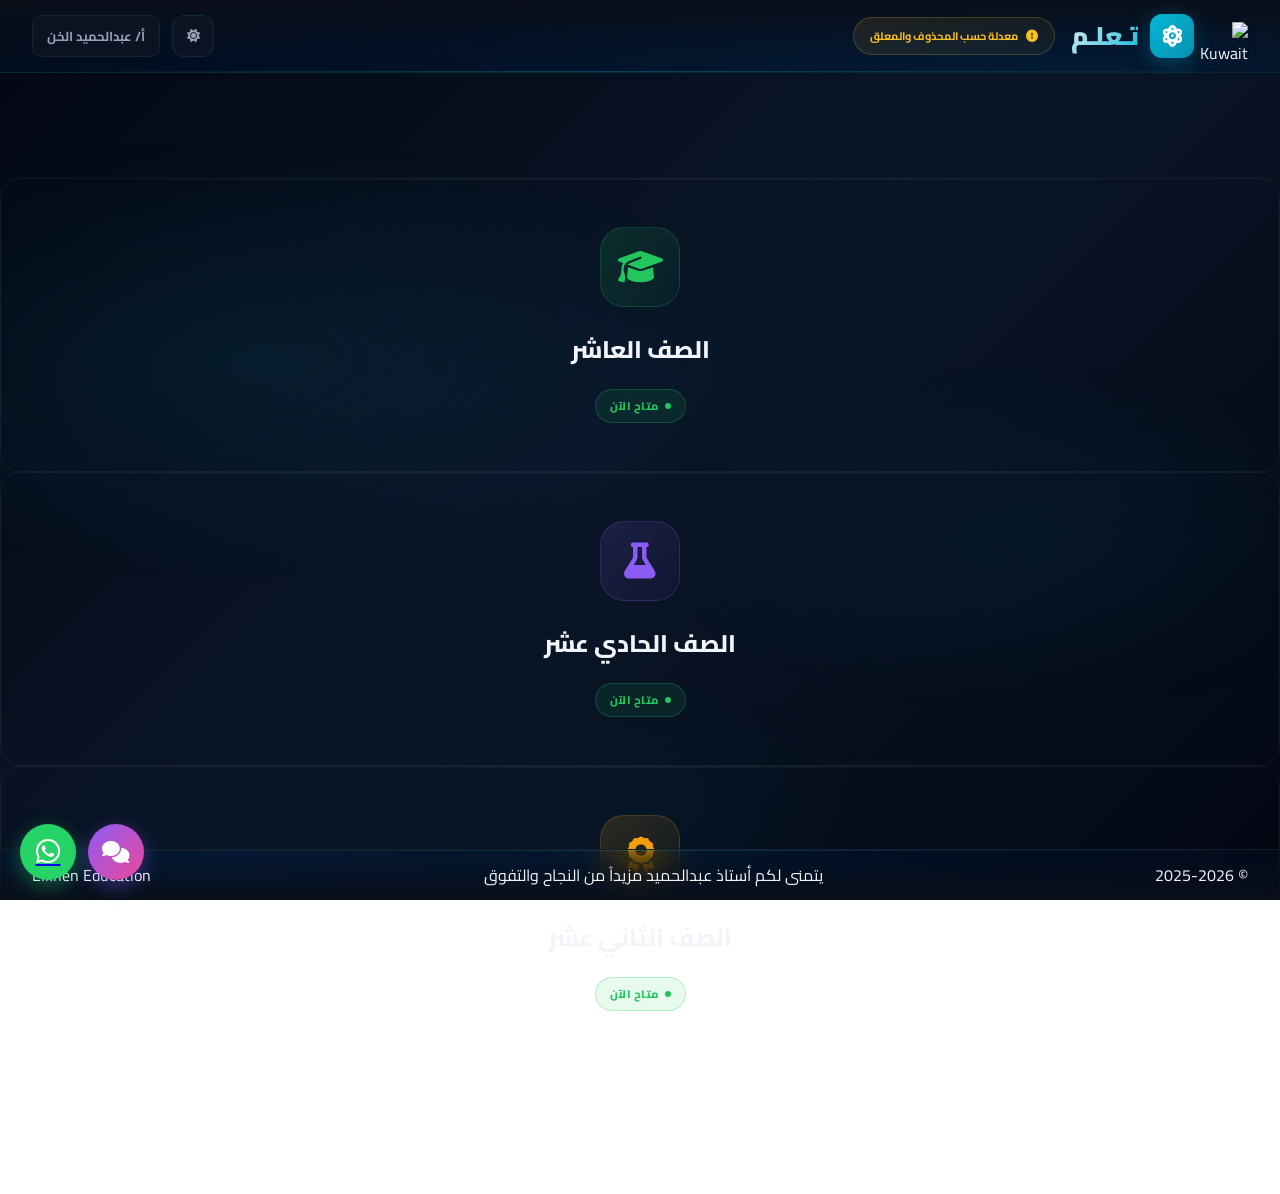
==== index.html @ 867e16a8 "تحديث الدردشة وإضافة الإشعارات" ====
<!DOCTYPE html>
<html lang="ar" dir="rtl" data-theme="dark">
<head>
    <meta charset="UTF-8">
    <meta name="viewport" content="width=device-width, initial-scale=1.0">
    <title>منصة تعلم - أ/ عبدالحميد الخن</title>
    <script src="https://cdn.tailwindcss.com"></script>
    <link href="https://fonts.googleapis.com/css2?family=Cairo:wght@300;400;500;600;700;800;900&family=Tajawal:wght@400;500;700;800&display=swap" rel="stylesheet">
    <link rel="stylesheet" href="https://cdnjs.cloudflare.com/ajax/libs/font-awesome/6.5.1/css/all.min.css">
    <link rel="stylesheet" href="css/style.css">
</head>
<body>

    
    <div class="particles">
        <div class="particle"></div><div class="particle"></div><div class="particle"></div><div class="particle"></div><div class="particle"></div>
        <div class="particle"></div><div class="particle"></div><div class="particle"></div><div class="particle"></div><div class="particle"></div>
    </div>


    <div id="header"></div>

    <main id="app"></main>
    
    <div id="footer"></div>

<script src="js/navigation.js"></script>
<script src="js/app.js"></script>

<script src="js/progress.js"></script>

<!-- WhatsApp + Chat Widget مع تنبيهات -->
<link rel="stylesheet" href="https://cdnjs.cloudflare.com/ajax/libs/font-awesome/6.5.1/css/all.min.css">

<script>
(function(){
  window.addEventListener('load', function(){
    document.querySelectorAll('#waBtn,#chatBtn,#chatPopupElkhen,#elkhenTip').forEach(el=>el?.remove());
    
    const html = `
      <style>
        .elkhen-tip{position:fixed;z-index:100001;background:#0f172a;color:#fff;padding:6px 10px;border-radius:8px;font-size:12px;font-family:'Cairo',sans-serif;white-space:nowrap;opacity:0;pointer-events:none;transition:.15s;transform:translateY(5px);box-shadow:0 4px 12px rgba(0,0,0,.3)}
        .elkhen-tip.show{opacity:1;transform:translateY(0)}
        .elkhen-badge{position:absolute;top:-4px;right:-4px;background:#ef4444;color:#fff;min-width:20px;height:20px;border-radius:10px;font-size:11px;font-weight:700;display:flex;align-items:center;justify-content:center;padding:0 5px;border:2px solid #0a0f1c;transform:scale(0);transition:.2s;z-index:2}
        .elkhen-badge.show{transform:scale(1)}
        .elkhen-pulse{animation:pulse 1.5s infinite}
        @keyframes pulse{0%{box-shadow:0 0 0 0 rgba(239,68,68,.7)}70%{box-shadow:0 0 0 10px rgba(239,68,68,0)}100%{box-shadow:0 0 0 0 rgba(239,68,68,0)}}
      </style>

      <a href="https://wa.me/96555959295" target="_blank" id="waBtn" data-tip="تواصل واتساب" style="position:fixed;bottom:20px;left:20px;z-index:99999">
        <div style="width:56px;height:56px;background:#25D366;border-radius:50%;display:flex;align-items:center;justify-content:center;box-shadow:0 6px 20px rgba(37,211,102,.4);position:relative">
          <i class="fab fa-whatsapp" style="color:#fff;font-size:28px"></i>
        </div>
      </a>
      
      <button id="chatBtn" data-tip="دردشة مباشرة" style="position:fixed;bottom:20px;left:88px;z-index:99999;background:none;border:none;padding:0;cursor:pointer">
        <div style="width:56px;height:56px;background:linear-gradient(135deg,#8b5cf6,#ec4899);border-radius:50%;display:flex;align-items:center;justify-content:center;box-shadow:0 6px 20px rgba(139,92,246,.4);position:relative">
          <i class="fas fa-comments" style="color:#fff;font-size:22px"></i>
          <span id="chatBadge" class="elkhen-badge">0</span>
        </div>
      </button>
      
      <div id="chatPopupElkhen" style="position:fixed;bottom:90px;left:20px;width:370px;max-width:calc(100vw - 40px);height:540px;background:#0a0f1c;border-radius:18px;box-shadow:0 20px 60px rgba(0,0,0,.7);z-index:100000;display:none;flex-direction:column;overflow:hidden;border:1px solid rgba(139,92,246,.3)">
        <div style="height:48px;background:linear-gradient(90deg,#7c3aed,#8b5cf6);display:flex;align-items:center;justify-content:space-between;padding:0 15px;color:#fff;font-family:'Cairo',sans-serif;font-weight:700">
          <span>💬 دردشة مباشرة</span>
          <button id="closeChatElkhen" style="background:rgba(0,0,0,.2);border:none;color:#fff;width:28px;height:28px;border-radius:8px;cursor:pointer;font-size:20px">×</button>
        </div>
        <iframe id="chatIframeElkhen" style="flex:1;border:0;width:100%;background:#020617" src="about:blank"></iframe>
      </div>
      <div id="elkhenTip" class="elkhen-tip"></div>
      <audio id="msgSound" preload="auto" src="https://assets.mixkit.co/active_storage/sfx/2354/2354-preview.mp3"></audio>
    `;
    
    document.body.insertAdjacentHTML('beforeend', html);
    
    const chatBtn = document.getElementById('chatBtn');
    const popup = document.getElementById('chatPopupElkhen');
    const closeBtn = document.getElementById('closeChatElkhen');
    const iframe = document.getElementById('chatIframeElkhen');
    const badge = document.getElementById('chatBadge');
    const sound = document.getElementById('msgSound');
    const tip = document.getElementById('elkhenTip');
    let loaded = false, unread = 0;
    
    function updateBadge(){
      badge.textContent = unread > 9 ? '9+' : unread;
      badge.classList.toggle('show', unread > 0);
      chatBtn.firstElementChild.classList.toggle('elkhen-pulse', unread > 0);
    }
    
    chatBtn.onclick = () => {
      const open = popup.style.display === 'flex';
      popup.style.display = open ? 'none' : 'flex';
      if(!open && !loaded){ iframe.src = '/chat.html'; loaded = true; }
      if(!open){ unread = 0; updateBadge(); } // صفر العداد لما يفتح
    };
    closeBtn.onclick = () => popup.style.display = 'none';
    
    // استقبل رسائل من chat.html
    window.addEventListener('message', (e) => {
      if(e.data?.type === 'new-message'){
        // لو البوب أب مقفول، زود العداد
        if(popup.style.display !== 'flex'){
          unread++;
          updateBadge();
          // شغل الصوت (المتصفح بيسمح بعد أول كليك)
          sound.currentTime = 0;
          sound.play().catch(()=>{});
        }
      }
    });
    
    // tooltips
    const showTip = (el)=>{ tip.textContent=el.dataset.tip; const r=el.getBoundingClientRect(); tip.style.left=(r.left+r.width/2-tip.offsetWidth/2)+'px'; tip.style.top=(r.top-38)+'px'; tip.classList.add('show'); };
    const hideTip = ()=> tip.classList.remove('show');
    [waBtn,chatBtn].forEach(b=>{ b.onmouseenter=()=>showTip(b); b.onmouseleave=hideTip; });
  });
})();
</script>

</body>
</html>
---- css/style.css ----
* { font-family: 'Cairo', 'Tajawal', sans-serif; margin: 0; padding: 0; box-sizing: border-box; }

[data-theme="dark"] {
    --accent: #06b6d4;
    --accent-secondary: #0891b2;
    --accent-rgb: 6,182,212;
    --bg-primary: #030712;
    --bg-secondary: #0a0f1a;
    --bg-tertiary: #111827;
    --bg-card: rgba(17,24,39,0.6);
    --bg-card-hover: rgba(17,24,39,0.85);
    --text-primary: #f1f5f9;
    --text-secondary: #94a3b8;
    --text-muted: #64748b;
    --border-primary: rgba(6,182,212,0.15);
    --border-secondary: rgba(255,255,255,0.06);
    --glow-color: rgba(6,182,212,0.4);
    --gradient-start: #030712;
    --gradient-end: #0a1628;
}
[data-theme="light"] {
    --accent: #0891b2;
    --accent-secondary: #0e7490;
    --accent-rgb: 8,145,178;
    --bg-primary: #f8fafc;
    --bg-secondary: #ffffff;
    --bg-tertiary: #f1f5f9;
    --bg-card: rgba(255,255,0.9);
    --bg-card-hover: rgba(255,255,255,1);
    --text-primary: #0f172a;
    --text-secondary: #475569;
    --text-muted: #64748b;
    --border-primary: rgba(8,145,178,0.2);
    --border-secondary: rgba(0,0,0,0.06);
    --glow-color: rgba(8,145,178,0.15);
    --gradient-start: #f8fafc;
    --gradient-end: #e2e8f0;
}

html { scroll-behavior: smooth; }

body { 
    background: linear-gradient(135deg, var(--gradient-start) 0%, var(--gradient-end) 50%, var(--gradient-start) 100%);
    background-attachment: fixed;
    color: var(--text-primary); 
    min-height: 100vh; 
    display: flex; 
    flex-direction: column;
    position: relative;
    overflow-x: hidden;
}

body::before {
    content: '';
    position: fixed;
    top: 0;
    left: 0;
    right: 0;
    bottom: 0;
    background: 
        radial-gradient(ellipse 80% 50% at 20% 40%, rgba(var(--accent-rgb),0.08) 0%, transparent 50%),
        radial-gradient(ellipse 60% 40% at 80% 60%, rgba(var(--accent-rgb),0.05) 0%, transparent 50%),
        radial-gradient(ellipse 40% 30% at 50% 90%, rgba(var(--accent-rgb),0.03) 0%, transparent 50%);
    pointer-events: none;
    z-index: 0;
}

.particles {
    position: fixed;
    top: 0;
    left: 0;
    width: 100%;
    height: 100%;
    pointer-events: none;
    z-index: 0;
    overflow: hidden;
}
.particle {
    position: absolute;
    width: 3px;
    height: 3px;
    background: var(--accent);
    border-radius: 50%;
    opacity: 0.3;
    animation: float-particle 20s infinite linear;
}
.particle:nth-child(1) { left: 10%; animation-delay: 0s; animation-duration: 25s; }
.particle:nth-child(2) { left: 20%; animation-delay: 3s; animation-duration: 22s; }
.particle:nth-child(3) { left: 30%; animation-delay: 6s; animation-duration: 28s; }
.particle:nth-child(4) { left: 40%; animation-delay: 2s; animation-duration: 24s; }
.particle:nth-child(5) { left: 50%; animation-delay: 8s; animation-duration: 26s; }
.particle:nth-child(6) { left: 60%; animation-delay: 4s; animation-duration: 23s; }
.particle:nth-child(7) { left: 70%; animation-delay: 1s; animation-duration: 27s; }
.particle:nth-child(8) { left: 80%; animation-delay: 5s; animation-duration: 21s; }
.particle:nth-child(9) { left: 90%; animation-delay: 7s; animation-duration: 29s; }
.particle:nth-child(10) { left: 15%; animation-delay: 9s; animation-duration: 24s; }

@keyframes float-particle {
    0% { transform: translateY(100vh) scale(0); opacity: 0; }
    10% { opacity: 0.4; }
    90% { opacity: 0.4; }
    100% { transform: translateY(-100vh) scale(1); opacity: 0; }
}

header.fixed-nav { 
    position: fixed; top: 0; left: 0; right: 0; 
    z-index: 1000; 
    background: linear-gradient(180deg, var(--bg-secondary) 0%, rgba(var(--accent-rgb),0.03) 100%);
    backdrop-filter: blur(20px) saturate(180%); 
    border-bottom: 1px solid var(--border-primary);
    min-height: 64px;
    height: auto;
    padding: 12px clamp(16px, 4vw, 32px);
    display: grid;
    grid-template-columns: auto 1fr auto;
    align-items: center;
    gap: 16px;
    transition: all 0.3s cubic-bezier(0.4,0,0.2,1);
}
header.fixed-nav::after {
    content: '';
    position: absolute;
    bottom: 0;
    left: 0;
    right: 0;
    height: 1px;
    background: linear-gradient(90deg, transparent, var(--accent), transparent);
    opacity: 0.3;
}

.logo-group { display: flex; align-items: center; gap: 12px; }
.logo-icon {
    width: 44px;
    height: 44px;
    background: linear-gradient(135deg, var(--accent), var(--accent-secondary));
    border-radius: 12px;
    display: flex;
    align-items: center;
    justify-content: center;
    box-shadow: 0 4px 20px rgba(var(--accent-rgb),0.3);
    transition: transform 0.3s ease, box-shadow 0.3s ease;
}
.logo-icon:hover {
    transform: scale(1.05) rotate(-3deg);
    box-shadow: 0 6px 30px rgba(var(--accent-rgb),0.4);
}
.logo-icon i { font-size: 22px; color: white; }
.logo-text {
    font-size: 1.6rem;
    font-weight: 900;
    background: linear-gradient(135deg, var(--text-primary), var(--accent));
    -webkit-background-clip: text;
    -webkit-text-fill-color: transparent;
    background-clip: text;
    letter-spacing: -0.5px;
}

.status-badge-header {
    display: inline-flex;
    align-items: center;
    gap: 8px;
    padding: 8px 16px;
    border-radius: 30px;
    font-size: 11px;
    font-weight: 700;
    background: linear-gradient(135deg, rgba(251,191,36,0.1), rgba(251,191,36,0.05));
    border: 1px solid rgba(251,191,36,0.2);
    color: #fbbf24;
    white-space: nowrap;
    transition: all 0.3s ease;
}
.status-badge-header:hover {
    background: linear-gradient(135deg, rgba(251,191,36,0.15), rgba(251,191,36,0.08));
    transform: translateY(-1px);
}
.status-badge-header i { font-size: 12px; animation: pulse-icon 2s ease-in-out infinite; }
@keyframes pulse-icon {
    0%, 100% { transform: scale(1); }
    50% { transform: scale(1.15); }
}

.header-actions { display: flex; align-items: center; gap: 12px; }
.theme-btn {
    width: 42px;
    height: 42px;
    border-radius: 12px;
    background: var(--bg-card);
    border: 1px solid var(--border-primary);
    display: grid;
    place-items: center;
    cursor: pointer;
    color: var(--text-secondary);
    transition: all 0.3s cubic-bezier(0.4,0,0.2,1);
    position: relative;
    overflow: hidden;
}
.theme-btn::before {
    content: '';
    position: absolute;
    inset: 0;
    background: linear-gradient(135deg, var(--accent), transparent);
    opacity: 0;
    transition: opacity 0.3s ease;
}
.theme-btn:hover { color: var(--accent); border-color: var(--accent); transform: rotate(15deg); }
.theme-btn:hover::before { opacity: 0.1; }
.theme-btn i { position: relative; z-index: 1; }

.teacher-name {
    font-weight: 700;
    font-size: 13px;
    color: var(--text-secondary);
    padding: 8px 14px;
    background: var(--bg-card);
    border-radius: 10px;
    border: 1px solid var(--border-secondary);
}

.flag-wrap {
    perspective: 150px;
    display: inline-block;
    width: 42px;
    height: 28px;
}
.flag-wrap img {
    width: 100%;
    height: 100%;
    border-radius: 4px;
    box-shadow: 0 2px 8px rgba(0,0,0,0.3);
    animation: kw-wave 4s ease-in-out infinite;
    transform-origin: left center;
    transition: transform 0.3s ease;
}
.flag-wrap:hover img { animation-play-state: paused; transform: scale(1.1); }

@keyframes kw-wave {
    0%, 100% { transform: rotateY(0deg) skewY(0deg); }
    25% { transform: rotateY(12deg) skewY(-1.5deg); }
    50% { transform: rotateY(0deg) skewY(0deg); }
    75% { transform: rotateY(-10deg) skewY(1.5deg); }
}

footer.fixed-footer { 
    position: fixed; 
    bottom: 0; left: 0; right: 0; 
    z-index: 1000; 
    background: linear-gradient(0deg, var(--bg-secondary) 0%, rgba(var(--accent-rgb),0.02) 100%);
    backdrop-filter: blur(20px) saturate(180%); 
    border-top: 1px solid var(--border-secondary);
    min-height: 48px;
    height: auto;
    padding: 10px clamp(16px, 4vw, 32px);
    padding-bottom: max(10px, env(safe-area-inset-bottom));
    display: flex; 
    align-items: center; 
    justify-content: space-between;
    gap: 16px;
}
footer.fixed-footer::before {
    content: '';
    position: absolute;
    top: 0;
    left: 0;
    right: 0;
    height: 1px;
    background: linear-gradient(90deg, transparent, var(--accent), transparent);
    opacity: 0.2;
}

.footer-text { font-size: 11px; color: var(--text-muted); font-weight: 500; }
.footer-wish { font-size: 12px; font-weight: 700; color: #fbbf24; text-align: center; }
.footer-brand { font-size: 11px; font-weight: 800; color: var(--accent); letter-spacing: 0.5px; }

:root {
    --header-height: 72px;
    --footer-height: 56px;
    --content-gap: 16px;
}

main {
    flex: 1;
    padding-top: calc(var(--header-height) + var(--content-gap));
    padding-bottom: calc(var(--footer-height) + var(--content-gap));
    position: relative;
    z-index: 1;
}

.glass-card { 
    background: var(--bg-card);
    backdrop-filter: blur(20px) saturate(180%); 
    border: 1px solid var(--border-secondary);
    border-radius: 20px; 
    transition: all 0.4s cubic-bezier(0.4,0,0.2,1);
    position: relative;
    overflow: hidden;
}
.glass-card::before {
    content: '';
    position: absolute;
    top: 0;
    left: 0;
    right: 0;
    height: 1px;
    background: linear-gradient(90deg, transparent, rgba(255,255,255,0.1), transparent);
    opacity: 0.5;
}
.glass-card:hover { 
    background: var(--bg-card-hover);
    border-color: var(--border-primary);
    box-shadow: 0 10px 40px rgba(0,0,0,0.2), 0 0 60px rgba(var(--accent-rgb),0.08), inset 0 1px 0 rgba(255,255,255,0.05);
    transform: translateY(-6px);
}

.grade-card {
    padding: 48px 32px;
    text-align: center;
    cursor: pointer;
    position: relative;
    overflow: hidden;
}
.grade-card::after {
    content: '';
    position: absolute;
    bottom: 0;
    left: 0;
    right: 0;
    height: 4px;
    background: linear-gradient(90deg, var(--accent), var(--accent-secondary));
    transform: scaleX(0);
    transition: transform 0.4s cubic-bezier(0.4,0,0.2,1);
}
.grade-card:hover::after { transform: scaleX(1); }
.grade-card .icon-wrap {
    width: 80px;
    height: 80px;
    margin: 0 auto 20px;
    background: linear-gradient(135deg, rgba(var(--accent-rgb),0.15), rgba(var(--accent-rgb),0.05));
    border-radius: 24px;
    display: flex;
    align-items: center;
    justify-content: center;
    border: 1px solid rgba(var(--accent-rgb),0.2);
    transition: all 0.4s ease;
}
.grade-card:hover .icon-wrap {
    transform: scale(1.1) rotate(-5deg);
    box-shadow: 0 10px 30px rgba(var(--accent-rgb),0.2);
}
.grade-card .icon-wrap i { font-size: 36px; color: var(--accent); }
.grade-card h4 { font-size: 1.5rem; font-weight: 800; color: var(--text-primary); margin-bottom: 16px; }

.status-badge { 
    display: inline-flex;
    align-items: center;
    gap: 6px;
    padding: 6px 14px;
    border-radius: 20px;
    font-size: 11px;
    font-weight: 800;
    text-transform: uppercase;
    letter-spacing: 0.5px;
}
.badge-soon { 
    background: linear-gradient(135deg, rgba(239,68,68,0.15), rgba(239,68,68,0.05));
    color: #f87171;
    border: 1px solid rgba(239,68,68,0.25);
}
.badge-live { 
    background: linear-gradient(135deg, rgba(34,197,94,0.15), rgba(34,197,94,0.05));
    color: #4ade80;
    border: 1px solid rgba(34,197,94,0.25);
}
.badge-live::before {
    content: '';
    width: 6px;
    height: 6px;
    background: currentColor;
    border-radius: 50%;
    animation: live-pulse 1.5s ease-in-out infinite;
}
@keyframes live-pulse {
    0%, 100% { opacity: 1; transform: scale(1); }
    50% { opacity: 0.5; transform: scale(1.2); }
}

.unit-card {
    padding: 32px;
    cursor: pointer;
    position: relative;
    overflow: hidden;
}
.unit-card::before {
    content: '';
    position: absolute;
    right: 0;
    top: 0;
    bottom: 0;
    width: 4px;
    background: linear-gradient(180deg, var(--accent), var(--accent-secondary));
    transition: width 0.3s ease;
}
.unit-card:hover::before { width: 6px; }
.unit-card .unit-header { display: flex; justify-content: space-between; align-items: flex-start; margin-bottom: 20px; }
.unit-card .unit-icon {
    width: 56px;
    height: 56px;
    background: linear-gradient(135deg, rgba(var(--accent-rgb),0.15), rgba(var(--accent-rgb),0.05));
    border-radius: 16px;
    display: flex;
    align-items: center;
    justify-content: center;
    border: 1px solid rgba(var(--accent-rgb),0.2);
}
.unit-card .unit-icon i { font-size: 24px; color: var(--accent); }
.unit-card .unit-badge {
    padding: 6px 12px;
    border-radius: 8px;
    font-size: 11px;
    font-weight: 700;
    background: rgba(var(--accent-rgb),0.1);
    color: var(--accent);
    border: 1px solid rgba(var(--accent-rgb),0.2);
}
.unit-card .unit-label { font-size: 13px; font-weight: 600; color: var(--text-muted); margin-bottom: 4px; }
.unit-card .unit-title { font-size: 1.4rem; font-weight: 800; color: var(--text-primary); }

.page-section { display: none; }
.page-active { display: block; animation: page-enter 0.5s cubic-bezier(0.4,0,0.2,1) forwards; }
@keyframes page-enter { from { opacity: 0; transform: translateY(24px); } to { opacity: 1; transform: translateY(0); } }

.back-btn {
    display: inline-flex;
    align-items: center;
    gap: 8px;
    padding: 10px 20px;
    font-size: 12px;
    font-weight: 700;
    color: var(--accent);
    background: transparent;
    border: 1px solid var(--accent);
    border-radius: 12px;
    cursor: pointer;
    transition: all 0.3s ease;
    margin-bottom: 24px;
}
.back-btn:hover {
    color: var(--accent);
    border-color: var(--accent);
    background: rgba(var(--accent-rgb),0.1);
    transform: translateX(-4px);
    box-shadow: 0 0 20px rgba(var(--accent-rgb),0.2);
}
.back-btn i { font-size: 14px; color: var(--accent); }

.section-header { text-align: center; margin-bottom: 40px; }
.section-header h2 { font-size: 2rem; font-weight: 900; color: var(--accent); margin-bottom: 8px; }
.section-header p { font-size: 14px; color: var(--text-muted); }
.section-header .divider { display: none; }

.wa-float { position: fixed; bottom: 70px; left: 24px; z-index: 1001; }
.wa-icon {
    width: 56px;
    height: 56px;
    background: linear-gradient(135deg, #25d366, #128c7e);
    border-radius: 50%;
    display: flex;
    align-items: center;
    justify-content: center;
    box-shadow: 0 6px 24px rgba(37,211,102,0.4);
    transition: all 0.3s ease;
    cursor: pointer;
}
.wa-icon:hover { transform: scale(1.1) rotate(-5deg); box-shadow: 0 8px 32px rgba(37,211,102,0.5); }
.wa-icon i { font-size: 28px; color: white; }

/* ===== ألوان الصفوف النهائية ===== */
.grade-10 { --accent: #22c55e; --accent-secondary: #16a34a; --accent-rgb: 34,197,94; }
.grade-11 { --accent: #8b5cf6; --accent-secondary: #7c3aed; --accent-rgb: 139,92,246; }
.grade-12 { --accent: #f59e0b; --accent-secondary: #d97706; --accent-rgb: 245,158,11; }

[data-theme="light"] .grade-10 { --accent: #16a34a; --accent-secondary: #15803d; --accent-rgb: 22,163,74; }
[data-theme="light"] .grade-11 { --accent: #7c3aed; --accent-secondary: #6d28d9; --accent-rgb: 124,58,237; }
[data-theme="light"] .grade-12 { --accent: #b45309; --accent-secondary: #d97706; --accent-rgb: 180,83,9; }

/* ===== شيل الخلفية من البطاقات ===== */
.grade-10, .grade-11, .grade-12 {
    background: transparent !important;
}
.grade-10 .grade-card,
.grade-11 .grade-card,
.grade-12 .grade-card,
.grade-10 .unit-card,
.grade-11 .unit-card,
.grade-12 .unit-card {
    background: transparent !important;
    backdrop-filter: none !important;
    -webkit-backdrop-filter: none !important;
    box-shadow: none !important;
    border: 1px solid rgba(var(--accent-rgb), 0.25) !important;
}
.grade-10 .grade-card:hover,
.grade-11 .grade-card:hover,
.grade-12 .grade-card:hover,
.grade-10 .unit-card:hover,
.grade-11 .unit-card:hover,
.grade-12 .unit-card:hover {
    background: rgba(var(--accent-rgb), 0.04) !important;
    transform: translateY(-4px);
}

/* ===== بطاقات الدروس - ستايل 11 ===== */
.page-active .grid > .glass-card:not(.grade-card):not(.unit-card) {
    display: flex !important;
    flex-direction: column !important;
    align-items: center !important;
    justify-content: center !important;
    text-align: center !important;
    gap: 16px !important;
    padding: 36px 24px !important;
    min-height: 160px !important;
    font-weight: 800 !important;
    font-size: 1.15rem !important;
}
.page-active .grid > .glass-card:not(.grade-card):not(.unit-card) i {
    font-size: 38px !important;
    margin: 0 !important;
    position: static !important;
    color: var(--accent) !important;
}
.page-active .grid > .glass-card:not(.grade-card):not(.unit-card):first-child i {
    color: #fbbf24 !important;
}

/* ===== Badges ثابتة ===== */
.status-badge.badge-live {
    background: rgba(34,197,94,0.1) !important;
    color: #22c55e !important;
    border: 1px solid rgba(34,197,94,0.25) !important;
}
.status-badge.badge-live::before { background: #22c55e !important; }

.status-badge.badge-soon {
    background: rgba(239,68,68,0.12) !important;
    color: #ef4444 !important;
    border: 1px solid rgba(239,68,68,0.3) !important;
}

/* ===== Responsive ===== */
@media (max-width: 768px) {
    :root { --header-height: 64px; --content-gap: 8px; }
    header.fixed-nav { grid-template-columns: 1fr auto; grid-template-rows: auto auto; row-gap: 8px; padding: 10px 16px; min-height: 60px; }
    header.fixed-nav > div:nth-child(2) { grid-column: 1 / -1; grid-row: 2; justify-self: center; display: flex; }
    .logo-group { grid-column: 1; grid-row: 1; }
    .header-actions { grid-column: 2; grid-row: 1; justify-self: end; }
    .logo-icon { width: 38px; height: 38px; }
    .logo-icon i { font-size: 18px; }
    .logo-text { font-size: 1.3rem; }
    .teacher-name { display: block !important; font-size: 10px; padding: 5px 9px; }
    main { padding-top: 104px !important; }
    .page-section { padding: 12px 16px !important; }
    .section-header { margin-top: 0 !important; margin-bottom: 20px !important; }
    .section-header h2 { font-size: 1.5rem; }
    .back-btn { margin-bottom: 12px !important; }
    .grade-card { padding: 36px 24px; }
    .grade-card .icon-wrap { width: 64px; height: 64px; }
    .grade-card .icon-wrap i { font-size: 28px; }
    .grade-card h4 { font-size: 1.25rem; }
    .unit-card { padding: 24px; }
    footer.fixed-footer { flex-direction: column; gap: 6px; text-align: center; }
}

@media (max-width: 480px) {
    :root { --header-height: 58px; }
    .wa-float { bottom: 90px; left: 16px; }
    .wa-icon { width: 48px; height: 48px; }
    .wa-icon i { font-size: 24px; }
    main { padding-top: 98px !important; }
}

::-webkit-scrollbar { width: 8px; height: 8px; }
::-webkit-scrollbar-track { background: var(--bg-secondary); }
::-webkit-scrollbar-thumb { background: linear-gradient(180deg, var(--accent), var(--accent-secondary)); border-radius: 4px; }
::-webkit-scrollbar-thumb:hover { background: var(--accent); }
::selection { background: rgba(var(--accent-rgb),0.3); color: var(--text-primary); }
button:focus-visible, a:focus-visible { outline: 2px solid var(--accent); outline-offset: 2px; }
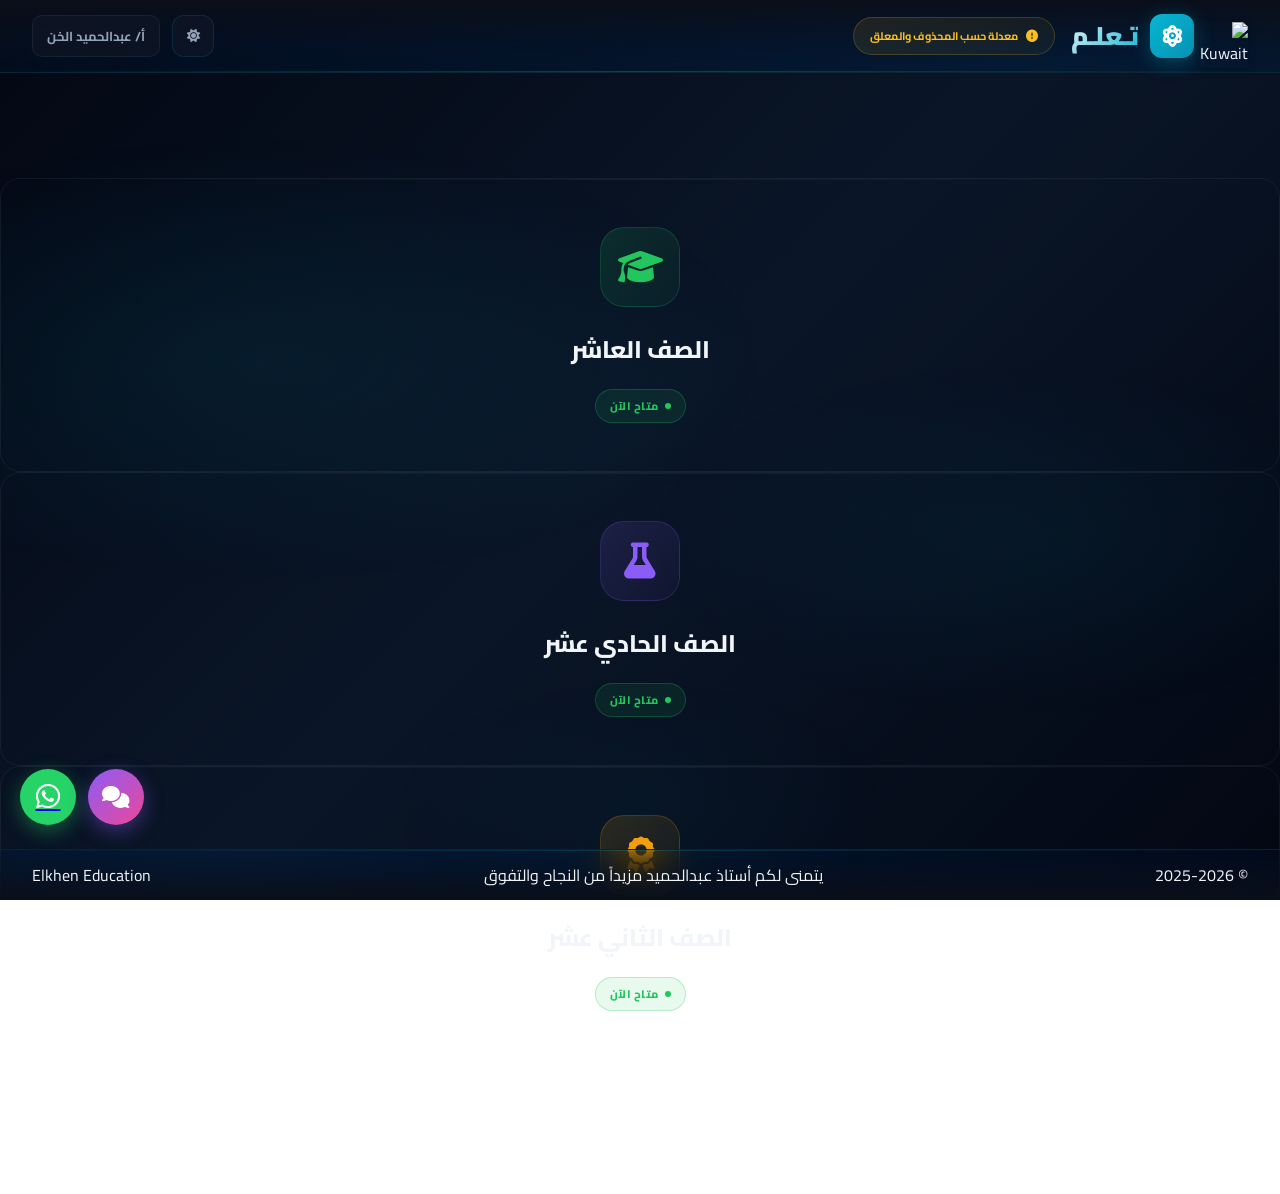
==== commit 3d60517a: "raise chat buttons above footer" ====
--- a/index.html
+++ b/index.html
@@ -47,20 +47,20 @@
         @keyframes pulse{0%{box-shadow:0 0 0 0 rgba(239,68,68,.7)}70%{box-shadow:0 0 0 10px rgba(239,68,68,0)}100%{box-shadow:0 0 0 0 rgba(239,68,68,0)}}
       </style>
 
-      <a href="https://wa.me/96555959295" target="_blank" id="waBtn" data-tip="تواصل واتساب" style="position:fixed;bottom:20px;left:20px;z-index:99999">
+      <a href="https://wa.me/96555959295" target="_blank" id="waBtn" data-tip="تواصل واتساب" style="position:fixed;bottom:75px;left:20px;z-index:99999">
         <div style="width:56px;height:56px;background:#25D366;border-radius:50%;display:flex;align-items:center;justify-content:center;box-shadow:0 6px 20px rgba(37,211,102,.4);position:relative">
           <i class="fab fa-whatsapp" style="color:#fff;font-size:28px"></i>
         </div>
       </a>
       
-      <button id="chatBtn" data-tip="دردشة مباشرة" style="position:fixed;bottom:20px;left:88px;z-index:99999;background:none;border:none;padding:0;cursor:pointer">
+      <button id="chatBtn" data-tip="دردشة مباشرة" style="position:fixed;bottom:75px;left:88px;z-index:99999;background:none;border:none;padding:0;cursor:pointer">
         <div style="width:56px;height:56px;background:linear-gradient(135deg,#8b5cf6,#ec4899);border-radius:50%;display:flex;align-items:center;justify-content:center;box-shadow:0 6px 20px rgba(139,92,246,.4);position:relative">
           <i class="fas fa-comments" style="color:#fff;font-size:22px"></i>
           <span id="chatBadge" class="elkhen-badge">0</span>
         </div>
       </button>
       
-      <div id="chatPopupElkhen" style="position:fixed;bottom:90px;left:20px;width:370px;max-width:calc(100vw - 40px);height:540px;background:#0a0f1c;border-radius:18px;box-shadow:0 20px 60px rgba(0,0,0,.7);z-index:100000;display:none;flex-direction:column;overflow:hidden;border:1px solid rgba(139,92,246,.3)">
+      <div id="chatPopupElkhen" style="position:fixed;bottom:145px;left:20px;width:370px;max-width:calc(100vw - 40px);height:540px;background:#0a0f1c;border-radius:18px;box-shadow:0 20px 60px rgba(0,0,0,.7);z-index:100000;display:none;flex-direction:column;overflow:hidden;border:1px solid rgba(139,92,246,.3)">
         <div style="height:48px;background:linear-gradient(90deg,#7c3aed,#8b5cf6);display:flex;align-items:center;justify-content:space-between;padding:0 15px;color:#fff;font-family:'Cairo',sans-serif;font-weight:700">
           <span>💬 دردشة مباشرة</span>
           <button id="closeChatElkhen" style="background:rgba(0,0,0,.2);border:none;color:#fff;width:28px;height:28px;border-radius:8px;cursor:pointer;font-size:20px">×</button>
@@ -92,25 +92,19 @@
       const open = popup.style.display === 'flex';
       popup.style.display = open ? 'none' : 'flex';
       if(!open && !loaded){ iframe.src = '/chat.html'; loaded = true; }
-      if(!open){ unread = 0; updateBadge(); } // صفر العداد لما يفتح
+      if(!open){ unread = 0; updateBadge(); }
     };
     closeBtn.onclick = () => popup.style.display = 'none';
     
-    // استقبل رسائل من chat.html
     window.addEventListener('message', (e) => {
       if(e.data?.type === 'new-message'){
-        // لو البوب أب مقفول، زود العداد
         if(popup.style.display !== 'flex'){
-          unread++;
-          updateBadge();
-          // شغل الصوت (المتصفح بيسمح بعد أول كليك)
-          sound.currentTime = 0;
-          sound.play().catch(()=>{});
+          unread++; updateBadge();
+          sound.currentTime = 0; sound.play().catch(()=>{});
         }
       }
     });
     
-    // tooltips
     const showTip = (el)=>{ tip.textContent=el.dataset.tip; const r=el.getBoundingClientRect(); tip.style.left=(r.left+r.width/2-tip.offsetWidth/2)+'px'; tip.style.top=(r.top-38)+'px'; tip.classList.add('show'); };
     const hideTip = ()=> tip.classList.remove('show');
     [waBtn,chatBtn].forEach(b=>{ b.onmouseenter=()=>showTip(b); b.onmouseleave=hideTip; });
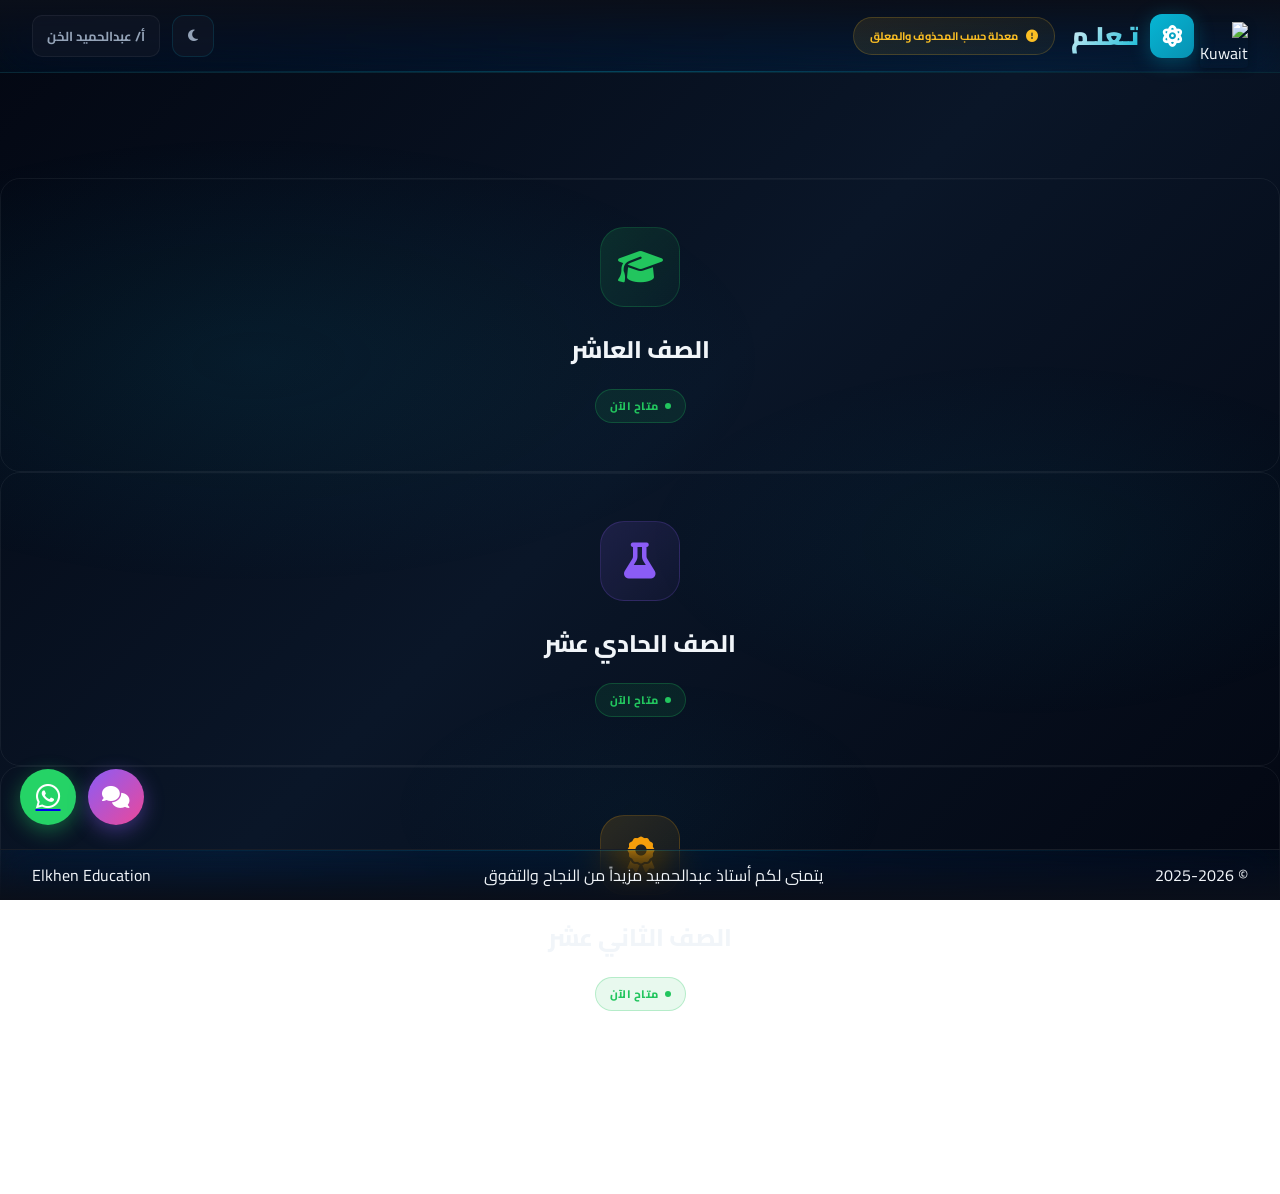
==== commit 241f759a: "fix: restore badge and sound with shorter popup" ====
--- a/index.html
+++ b/index.html
@@ -60,7 +60,7 @@
         </div>
       </button>
       
-      <div id="chatPopupElkhen" style="position:fixed;bottom:145px;left:20px;width:370px;max-width:calc(100vw - 40px);height:540px;background:#0a0f1c;border-radius:18px;box-shadow:0 20px 60px rgba(0,0,0,.7);z-index:100000;display:none;flex-direction:column;overflow:hidden;border:1px solid rgba(139,92,246,.3)">
+      <div id="chatPopupElkhen" style="position:fixed;bottom:145px;left:20px;width:370px;max-width:calc(100vw - 40px);height:460px;max-height:calc(100vh - 180px);background:#0a0f1c;border-radius:18px;box-shadow:0 20px 60px rgba(0,0,0,.7);z-index:100000;display:none;flex-direction:column;overflow:hidden;border:1px solid rgba(139,92,246,.3)">
         <div style="height:48px;background:linear-gradient(90deg,#7c3aed,#8b5cf6);display:flex;align-items:center;justify-content:space-between;padding:0 15px;color:#fff;font-family:'Cairo',sans-serif;font-weight:700">
           <span>💬 دردشة مباشرة</span>
           <button id="closeChatElkhen" style="background:rgba(0,0,0,.2);border:none;color:#fff;width:28px;height:28px;border-radius:8px;cursor:pointer;font-size:20px">×</button>
@@ -74,6 +74,7 @@
     document.body.insertAdjacentHTML('beforeend', html);
     
     const chatBtn = document.getElementById('chatBtn');
+    const waBtn = document.getElementById('waBtn');
     const popup = document.getElementById('chatPopupElkhen');
     const closeBtn = document.getElementById('closeChatElkhen');
     const iframe = document.getElementById('chatIframeElkhen');
@@ -96,11 +97,14 @@
     };
     closeBtn.onclick = () => popup.style.display = 'none';
     
+    // === هنا التنبيه الصوتي والعداد ===
     window.addEventListener('message', (e) => {
       if(e.data?.type === 'new-message'){
         if(popup.style.display !== 'flex'){
-          unread++; updateBadge();
-          sound.currentTime = 0; sound.play().catch(()=>{});
+          unread++;
+          updateBadge();
+          sound.currentTime = 0;
+          sound.play().catch(()=>{});
         }
       }
     });
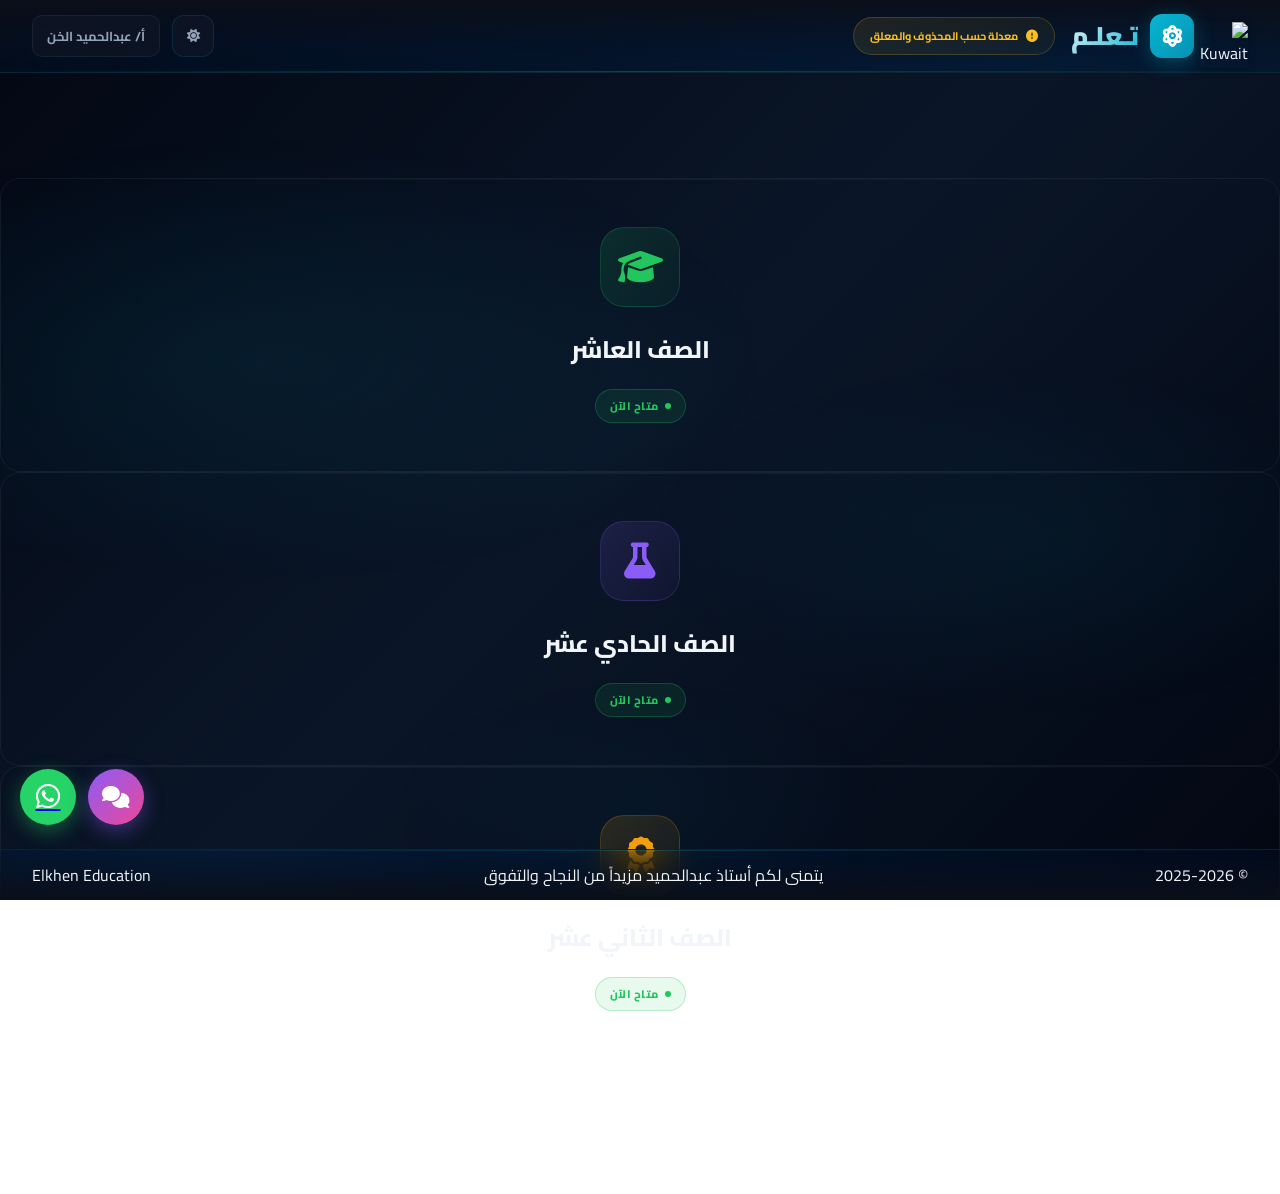
==== commit f2fd0227: "debug notifications" ====
--- a/index.html
+++ b/index.html
@@ -115,6 +115,5 @@
   });
 })();
 </script>
-
 </body>
 </html>
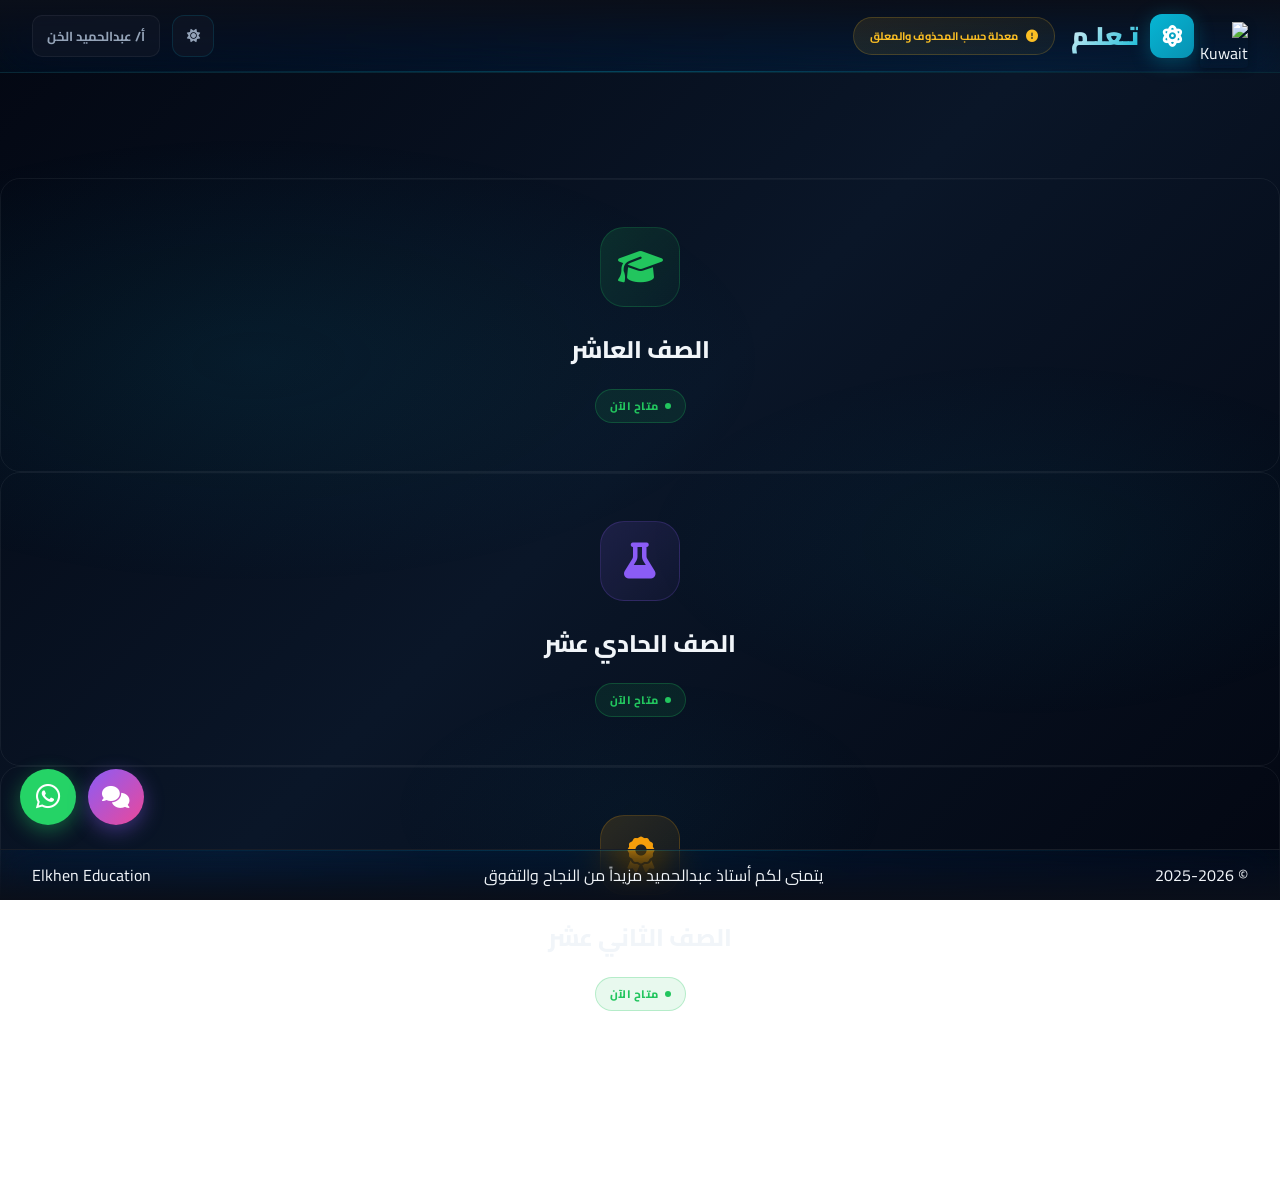
==== commit 6aca1692: "fix index: add body close and audio unlock" ====
--- a/index.html
+++ b/index.html
@@ -11,12 +11,10 @@
 </head>
 <body>
 
-    
     <div class="particles">
         <div class="particle"></div><div class="particle"></div><div class="particle"></div><div class="particle"></div><div class="particle"></div>
         <div class="particle"></div><div class="particle"></div><div class="particle"></div><div class="particle"></div><div class="particle"></div>
     </div>
-
 
     <div id="header"></div>
 
@@ -26,44 +24,38 @@
 
 <script src="js/navigation.js"></script>
 <script src="js/app.js"></script>
-
 <script src="js/progress.js"></script>
-
-<!-- WhatsApp + Chat Widget مع تنبيهات -->
-<link rel="stylesheet" href="https://cdnjs.cloudflare.com/ajax/libs/font-awesome/6.5.1/css/all.min.css">
 
 <script>
 (function(){
   window.addEventListener('load', function(){
-    document.querySelectorAll('#waBtn,#chatBtn,#chatPopupElkhen,#elkhenTip').forEach(el=>el?.remove());
+    document.querySelectorAll('.wa-float, .chat-float, #chatPopup, #waBtn, #chatBtn, #chatPopupElkhen, #elkhenTip').forEach(el => el && el.remove());
     
     const html = `
       <style>
-        .elkhen-tip{position:fixed;z-index:100001;background:#0f172a;color:#fff;padding:6px 10px;border-radius:8px;font-size:12px;font-family:'Cairo',sans-serif;white-space:nowrap;opacity:0;pointer-events:none;transition:.15s;transform:translateY(5px);box-shadow:0 4px 12px rgba(0,0,0,.3)}
+        .elkhen-tip{position:fixed;z-index:100001;background:#0f172a;color:#fff;padding:6px 10px;border-radius:8px;font-size:12px;font-family:'Cairo',sans-serif;white-space:nowrap;opacity:0;pointer-events:none;transition:.15s;transform:translateY(5px);box-shadow:0 4px 12px rgba(0,0,0,.3);border:1px solid rgba(255,255,255,.1)}
         .elkhen-tip.show{opacity:1;transform:translateY(0)}
         .elkhen-badge{position:absolute;top:-4px;right:-4px;background:#ef4444;color:#fff;min-width:20px;height:20px;border-radius:10px;font-size:11px;font-weight:700;display:flex;align-items:center;justify-content:center;padding:0 5px;border:2px solid #0a0f1c;transform:scale(0);transition:.2s;z-index:2}
         .elkhen-badge.show{transform:scale(1)}
-        .elkhen-pulse{animation:pulse 1.5s infinite}
-        @keyframes pulse{0%{box-shadow:0 0 0 0 rgba(239,68,68,.7)}70%{box-shadow:0 0 0 10px rgba(239,68,68,0)}100%{box-shadow:0 0 0 0 rgba(239,68,68,0)}}
+        .elkhen-pulse{animation:elkhenPulse 1.5s infinite}
+        @keyframes elkhenPulse{0%{box-shadow:0 0 0 0 rgba(239,68,68,.7)}70%{box-shadow:0 0 0 10px rgba(239,68,68,0)}100%{box-shadow:0 0 0 0 rgba(239,68,68,0)}}
+        @media(max-width:600px){#waBtn{left:12px!important;bottom:65px!important}#chatBtn{left:76px!important;bottom:65px!important}#chatPopupElkhen{left:10px!important;right:10px!important;width:auto!important;bottom:130px!important;height:420px!important}}
       </style>
-
-      <a href="https://wa.me/96555959295" target="_blank" id="waBtn" data-tip="تواصل واتساب" style="position:fixed;bottom:75px;left:20px;z-index:99999">
-        <div style="width:56px;height:56px;background:#25D366;border-radius:50%;display:flex;align-items:center;justify-content:center;box-shadow:0 6px 20px rgba(37,211,102,.4);position:relative">
+      <a href="https://wa.me/96555959295" target="_blank" id="waBtn" data-tip="تواصل واتساب" style="position:fixed;bottom:75px;left:20px;z-index:99999;text-decoration:none">
+        <div style="width:56px;height:56px;background:#25D366;border-radius:50%;display:flex;align-items:center;justify-content:center;box-shadow:0 6px 20px rgba(37,211,102,.4);cursor:pointer;transition:.2s">
           <i class="fab fa-whatsapp" style="color:#fff;font-size:28px"></i>
         </div>
       </a>
-      
       <button id="chatBtn" data-tip="دردشة مباشرة" style="position:fixed;bottom:75px;left:88px;z-index:99999;background:none;border:none;padding:0;cursor:pointer">
-        <div style="width:56px;height:56px;background:linear-gradient(135deg,#8b5cf6,#ec4899);border-radius:50%;display:flex;align-items:center;justify-content:center;box-shadow:0 6px 20px rgba(139,92,246,.4);position:relative">
+        <div style="width:56px;height:56px;background:linear-gradient(135deg,#8b5cf6,#ec4899);border-radius:50%;display:flex;align-items:center;justify-content:center;box-shadow:0 6px 20px rgba(139,92,246,.4);transition:.2s;position:relative">
           <i class="fas fa-comments" style="color:#fff;font-size:22px"></i>
           <span id="chatBadge" class="elkhen-badge">0</span>
         </div>
       </button>
-      
       <div id="chatPopupElkhen" style="position:fixed;bottom:145px;left:20px;width:370px;max-width:calc(100vw - 40px);height:460px;max-height:calc(100vh - 180px);background:#0a0f1c;border-radius:18px;box-shadow:0 20px 60px rgba(0,0,0,.7);z-index:100000;display:none;flex-direction:column;overflow:hidden;border:1px solid rgba(139,92,246,.3)">
         <div style="height:48px;background:linear-gradient(90deg,#7c3aed,#8b5cf6);display:flex;align-items:center;justify-content:space-between;padding:0 15px;color:#fff;font-family:'Cairo',sans-serif;font-weight:700">
           <span>💬 دردشة مباشرة</span>
-          <button id="closeChatElkhen" style="background:rgba(0,0,0,.2);border:none;color:#fff;width:28px;height:28px;border-radius:8px;cursor:pointer;font-size:20px">×</button>
+          <button id="closeChatElkhen" style="background:rgba(0,0,0,.2);border:none;color:#fff;width:28px;height:28px;border-radius:8px;cursor:pointer;font-size:20px;line-height:1">×</button>
         </div>
         <iframe id="chatIframeElkhen" style="flex:1;border:0;width:100%;background:#020617" src="about:blank"></iframe>
       </div>
@@ -81,39 +73,64 @@
     const badge = document.getElementById('chatBadge');
     const sound = document.getElementById('msgSound');
     const tip = document.getElementById('elkhenTip');
-    let loaded = false, unread = 0;
+    let loaded = false;
+    let unread = parseInt(localStorage.getItem('elkhen_unread') || '0');
+    let audioUnlocked = false;
+    
+    // فتح الصوت بعد أول تفاعل (مهم للمتصفحات)
+    const unlockAudio = () => {
+      if(!audioUnlocked){
+        sound.volume = 0.6;
+        sound.play().then(()=>{ sound.pause(); sound.currentTime=0; audioUnlocked=true; }).catch(()=>{});
+      }
+    };
+    document.addEventListener('click', unlockAudio, {once:true});
+    document.addEventListener('touchstart', unlockAudio, {once:true});
     
     function updateBadge(){
       badge.textContent = unread > 9 ? '9+' : unread;
       badge.classList.toggle('show', unread > 0);
       chatBtn.firstElementChild.classList.toggle('elkhen-pulse', unread > 0);
+      localStorage.setItem('elkhen_unread', unread);
     }
+    updateBadge();
     
-    chatBtn.onclick = () => {
-      const open = popup.style.display === 'flex';
-      popup.style.display = open ? 'none' : 'flex';
-      if(!open && !loaded){ iframe.src = '/chat.html'; loaded = true; }
-      if(!open){ unread = 0; updateBadge(); }
+    chatBtn.onclick = function(){
+      unlockAudio();
+      const isOpen = popup.style.display === 'flex';
+      popup.style.display = isOpen ? 'none' : 'flex';
+      if(!isOpen && !loaded){ iframe.src = '/chat.html'; loaded = true; }
+      if(!isOpen){ unread = 0; updateBadge(); }
     };
+    
     closeBtn.onclick = () => popup.style.display = 'none';
     
-    // === هنا التنبيه الصوتي والعداد ===
     window.addEventListener('message', (e) => {
-      if(e.data?.type === 'new-message'){
+      if(e.data && e.data.type === 'new-message'){
         if(popup.style.display !== 'flex'){
           unread++;
           updateBadge();
-          sound.currentTime = 0;
-          sound.play().catch(()=>{});
+          if(audioUnlocked){ sound.currentTime = 0; sound.play().catch(()=>{}); }
         }
       }
     });
     
-    const showTip = (el)=>{ tip.textContent=el.dataset.tip; const r=el.getBoundingClientRect(); tip.style.left=(r.left+r.width/2-tip.offsetWidth/2)+'px'; tip.style.top=(r.top-38)+'px'; tip.classList.add('show'); };
-    const hideTip = ()=> tip.classList.remove('show');
-    [waBtn,chatBtn].forEach(b=>{ b.onmouseenter=()=>showTip(b); b.onmouseleave=hideTip; });
+    function showTip(el){
+      const text = el.getAttribute('data-tip');
+      const rect = el.getBoundingClientRect();
+      tip.textContent = text;
+      tip.style.left = Math.max(10, (rect.left + rect.width/2 - tip.offsetWidth/2)) + 'px';
+      tip.style.top = (rect.top - 38) + 'px';
+      tip.classList.add('show');
+    }
+    function hideTip(){ tip.classList.remove('show'); }
+    
+    [waBtn, chatBtn].forEach(btn => {
+      btn.addEventListener('mouseenter', () => showTip(btn));
+      btn.addEventListener('mouseleave', hideTip);
+    });
   });
 })();
 </script>
 </body>
-</html>
+</html>
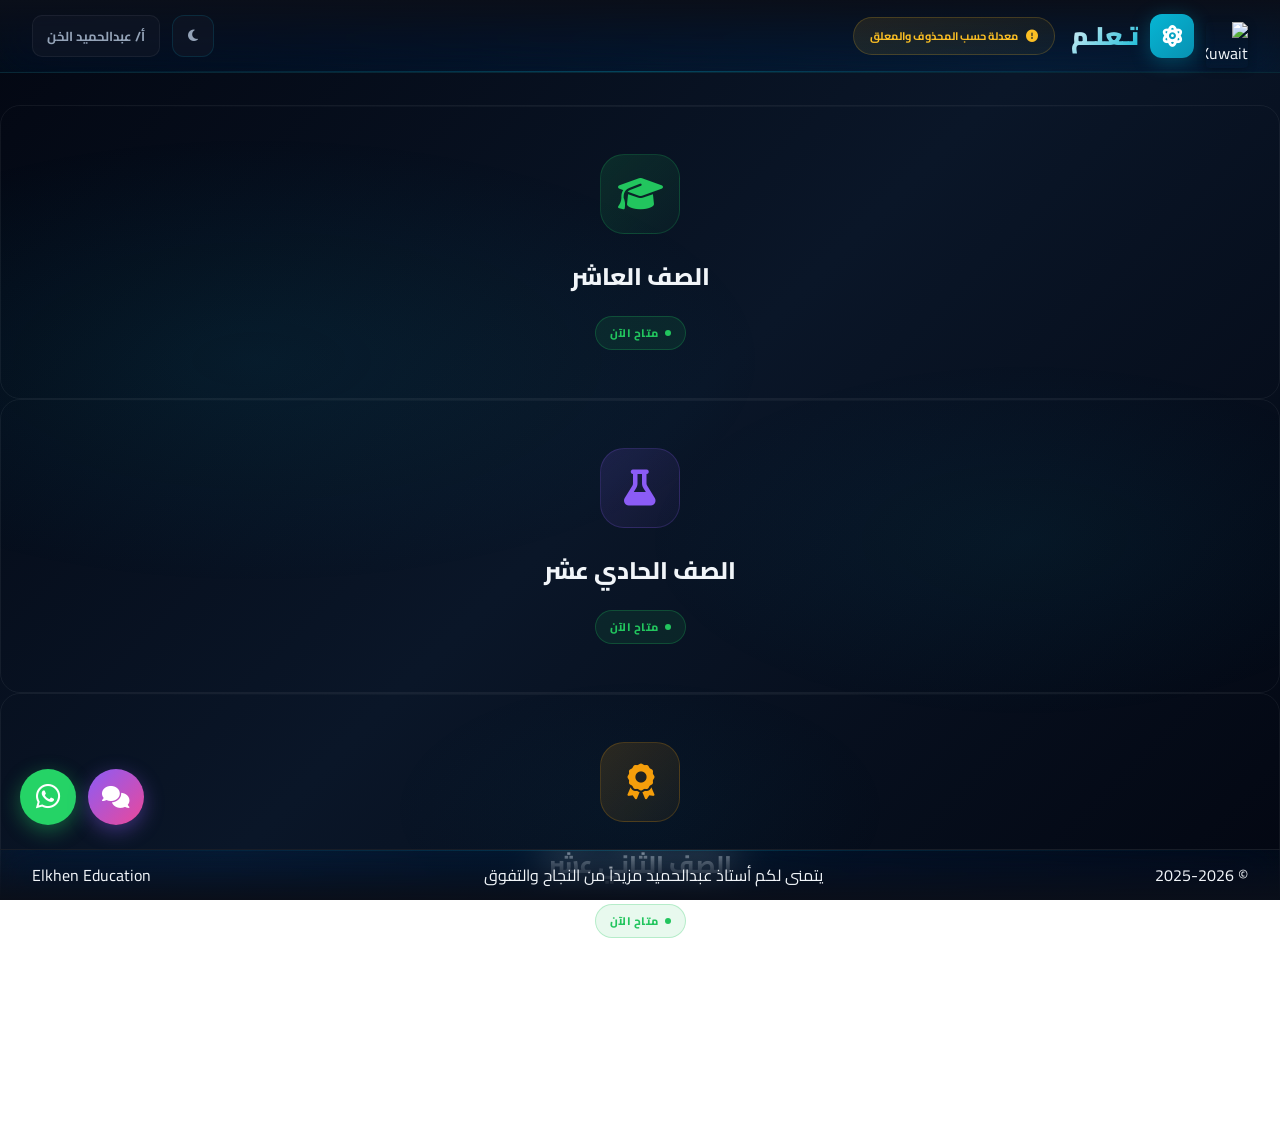
==== commit ada5df33: "update" ====
--- a/index.html
+++ b/index.html
@@ -8,6 +8,24 @@
     <link href="https://fonts.googleapis.com/css2?family=Cairo:wght@300;400;500;600;700;800;900&family=Tajawal:wght@400;500;700;800&display=swap" rel="stylesheet">
     <link rel="stylesheet" href="https://cdnjs.cloudflare.com/ajax/libs/font-awesome/6.5.1/css/all.min.css">
     <link rel="stylesheet" href="css/style.css">
+    <style>
+  /* شيل أي مسافة بين الهيدر والمحتوى */
+  #header { margin:0 !important; padding:0 !important; }
+  main#app { 
+    margin-top: 0 !important; 
+    padding-top: 16px !important; /* خليها 0 لو عايزها لازقة */
+  }
+  
+  /* الـ particles ساعات بيعمل height وهمي */
+  .particles {
+    position: fixed !important;
+    top: 0; left: 0;
+    width: 100%; height: 100%;
+    pointer-events: none;
+    z-index: -1;
+  }
+  .particle { position: absolute; } /* لو كانوا block */
+</style>
 </head>
 <body>
 
--- a/css/style.css
+++ b/css/style.css
@@ -582,4 +582,10 @@
 ::-webkit-scrollbar-thumb { background: linear-gradient(180deg, var(--accent), var(--accent-secondary)); border-radius: 4px; }
 ::-webkit-scrollbar-thumb:hover { background: var(--accent); }
 ::selection { background: rgba(var(--accent-rgb),0.3); color: var(--text-primary); }
-button:focus-visible, a:focus-visible { outline: 2px solid var(--accent); outline-offset: 2px; }+button:focus-visible, a:focus-visible { outline: 2px solid var(--accent); outline-offset: 2px; }
+
+/* ضيف ده في CSS بتاعك */
+img[src$=".svg"] {
+  max-width: 100%;
+  height: auto;
+}
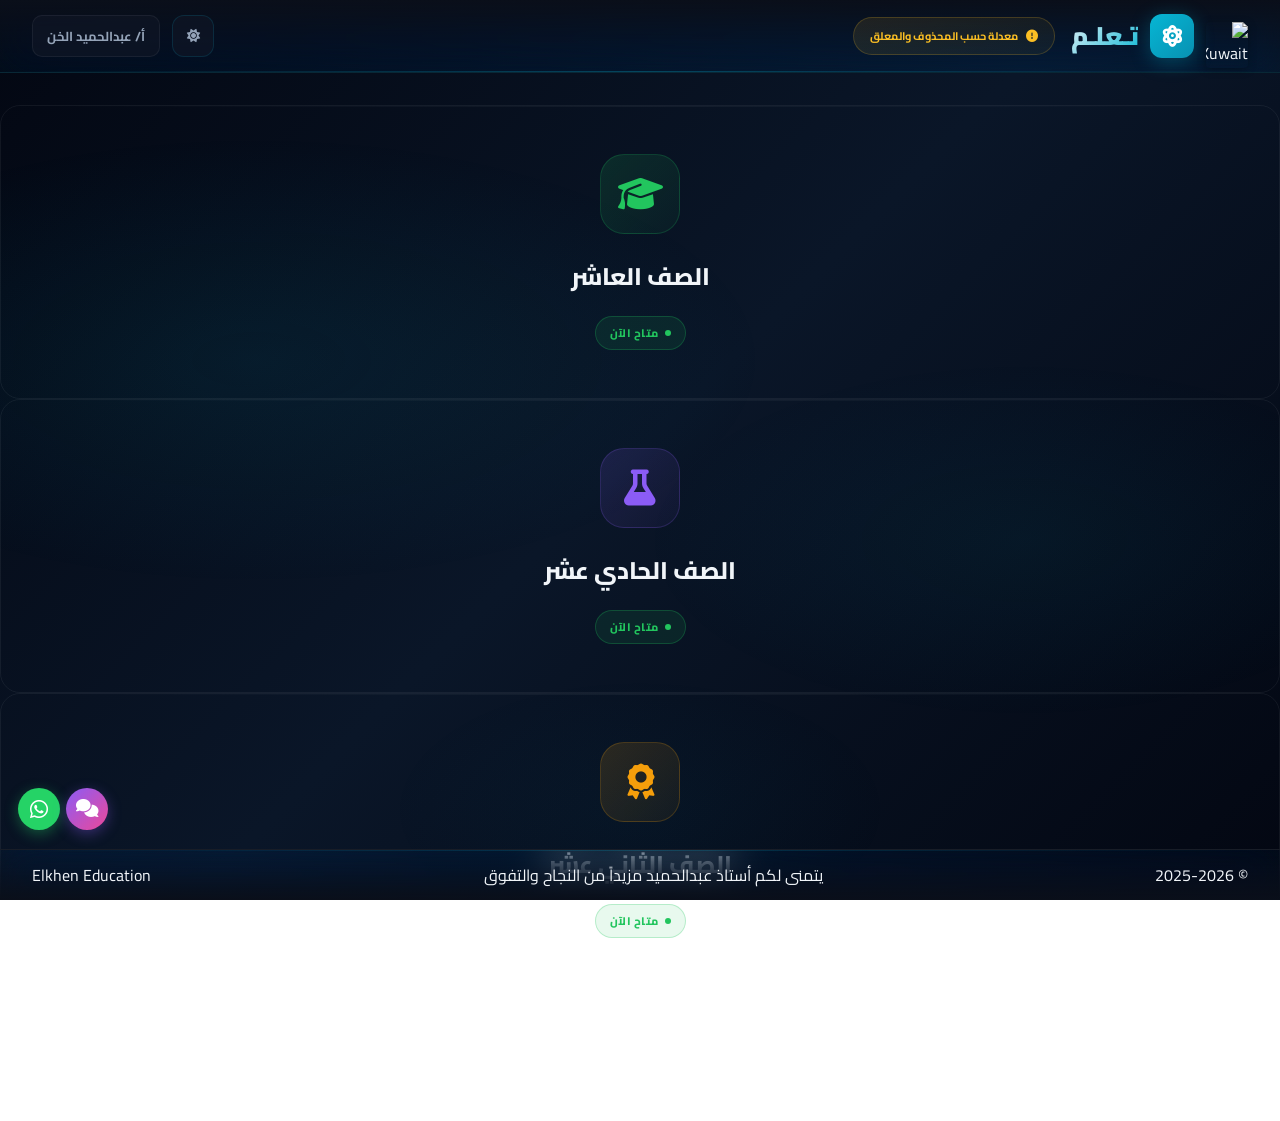
==== commit 8de154b8: "update" ====
--- a/index.html
+++ b/index.html
@@ -51,29 +51,29 @@
     
     const html = `
       <style>
-        .elkhen-tip{position:fixed;z-index:100001;background:#0f172a;color:#fff;padding:6px 10px;border-radius:8px;font-size:12px;font-family:'Cairo',sans-serif;white-space:nowrap;opacity:0;pointer-events:none;transition:.15s;transform:translateY(5px);box-shadow:0 4px 12px rgba(0,0,0,.3);border:1px solid rgba(255,255,255,.1)}
+        .elkhen-tip{position:fixed;z-index:100001;background:#0f172a;color:#fff;padding:5px 9px;border-radius:7px;font-size:11px;font-family:'Cairo',sans-serif;white-space:nowrap;opacity:0;pointer-events:none;transition:.15s;transform:translateY(5px);box-shadow:0 4px 12px rgba(0,0,0,.3);border:1px solid rgba(255,255,255,.1)}
         .elkhen-tip.show{opacity:1;transform:translateY(0)}
-        .elkhen-badge{position:absolute;top:-4px;right:-4px;background:#ef4444;color:#fff;min-width:20px;height:20px;border-radius:10px;font-size:11px;font-weight:700;display:flex;align-items:center;justify-content:center;padding:0 5px;border:2px solid #0a0f1c;transform:scale(0);transition:.2s;z-index:2}
+        .elkhen-badge{position:absolute;top:-3px;right:-3px;background:#ef4444;color:#fff;min-width:16px;height:16px;border-radius:8px;font-size:9px;font-weight:700;display:flex;align-items:center;justify-content:center;padding:0 3px;border:2px solid #0a0f1c;transform:scale(0);transition:.2s;z-index:2}
         .elkhen-badge.show{transform:scale(1)}
         .elkhen-pulse{animation:elkhenPulse 1.5s infinite}
-        @keyframes elkhenPulse{0%{box-shadow:0 0 0 0 rgba(239,68,68,.7)}70%{box-shadow:0 0 0 10px rgba(239,68,68,0)}100%{box-shadow:0 0 0 0 rgba(239,68,68,0)}}
-        @media(max-width:600px){#waBtn{left:12px!important;bottom:65px!important}#chatBtn{left:76px!important;bottom:65px!important}#chatPopupElkhen{left:10px!important;right:10px!important;width:auto!important;bottom:130px!important;height:420px!important}}
+        @keyframes elkhenPulse{0%{box-shadow:0 0 0 0 rgba(239,68,68,.7)}70%{box-shadow:0 0 0 8px rgba(239,68,68,0)}100%{box-shadow:0 0 0 0 rgba(239,68,68,0)}}
+        @media(max-width:600px){#waBtn{left:10px!important;bottom:60px!important}#chatBtn{left:60px!important;bottom:60px!important}#chatPopupElkhen{left:10px!important;right:10px!important;width:auto!important;bottom:115px!important;height:400px!important}}
       </style>
-      <a href="https://wa.me/96555959295" target="_blank" id="waBtn" data-tip="تواصل واتساب" style="position:fixed;bottom:75px;left:20px;z-index:99999;text-decoration:none">
-        <div style="width:56px;height:56px;background:#25D366;border-radius:50%;display:flex;align-items:center;justify-content:center;box-shadow:0 6px 20px rgba(37,211,102,.4);cursor:pointer;transition:.2s">
-          <i class="fab fa-whatsapp" style="color:#fff;font-size:28px"></i>
+      <a href="https://wa.me/96555959295" target="_blank" id="waBtn" data-tip="تواصل واتساب" style="position:fixed;bottom:70px;left:18px;z-index:99999;text-decoration:none">
+        <div style="width:42px;height:42px;background:#25D366;border-radius:50%;display:flex;align-items:center;justify-content:center;box-shadow:0 4px 14px rgba(37,211,102,.35);cursor:pointer;transition:.2s">
+          <i class="fab fa-whatsapp" style="color:#fff;font-size:21px"></i>
         </div>
       </a>
-      <button id="chatBtn" data-tip="دردشة مباشرة" style="position:fixed;bottom:75px;left:88px;z-index:99999;background:none;border:none;padding:0;cursor:pointer">
-        <div style="width:56px;height:56px;background:linear-gradient(135deg,#8b5cf6,#ec4899);border-radius:50%;display:flex;align-items:center;justify-content:center;box-shadow:0 6px 20px rgba(139,92,246,.4);transition:.2s;position:relative">
-          <i class="fas fa-comments" style="color:#fff;font-size:22px"></i>
+      <button id="chatBtn" data-tip="دردشة مباشرة" style="position:fixed;bottom:70px;left:66px;z-index:99999;background:none;border:none;padding:0;cursor:pointer">
+        <div style="width:42px;height:42px;background:linear-gradient(135deg,#8b5cf6,#ec4899);border-radius:50%;display:flex;align-items:center;justify-content:center;box-shadow:0 4px 14px rgba(139,92,246,.35);transition:.2s;position:relative">
+          <i class="fas fa-comments" style="color:#fff;font-size:18px"></i>
           <span id="chatBadge" class="elkhen-badge">0</span>
         </div>
       </button>
-      <div id="chatPopupElkhen" style="position:fixed;bottom:145px;left:20px;width:370px;max-width:calc(100vw - 40px);height:460px;max-height:calc(100vh - 180px);background:#0a0f1c;border-radius:18px;box-shadow:0 20px 60px rgba(0,0,0,.7);z-index:100000;display:none;flex-direction:column;overflow:hidden;border:1px solid rgba(139,92,246,.3)">
-        <div style="height:48px;background:linear-gradient(90deg,#7c3aed,#8b5cf6);display:flex;align-items:center;justify-content:space-between;padding:0 15px;color:#fff;font-family:'Cairo',sans-serif;font-weight:700">
+      <div id="chatPopupElkhen" style="position:fixed;bottom:125px;left:18px;width:360px;max-width:calc(100vw - 36px);height:440px;max-height:calc(100vh - 170px);background:#0a0f1c;border-radius:16px;box-shadow:0 20px 60px rgba(0,0,0,.7);z-index:100000;display:none;flex-direction:column;overflow:hidden;border:1px solid rgba(139,92,246,.3)">
+        <div style="height:44px;background:linear-gradient(90deg,#7c3aed,#8b5cf6);display:flex;align-items:center;justify-content:space-between;padding:0 14px;color:#fff;font-family:'Cairo',sans-serif;font-weight:700;font-size:14px">
           <span>💬 دردشة مباشرة</span>
-          <button id="closeChatElkhen" style="background:rgba(0,0,0,.2);border:none;color:#fff;width:28px;height:28px;border-radius:8px;cursor:pointer;font-size:20px;line-height:1">×</button>
+          <button id="closeChatElkhen" style="background:rgba(0,0,0,.2);border:none;color:#fff;width:26px;height:26px;border-radius:7px;cursor:pointer;font-size:18px;line-height:1">×</button>
         </div>
         <iframe id="chatIframeElkhen" style="flex:1;border:0;width:100%;background:#020617" src="about:blank"></iframe>
       </div>
@@ -95,7 +95,6 @@
     let unread = parseInt(localStorage.getItem('elkhen_unread') || '0');
     let audioUnlocked = false;
     
-    // فتح الصوت بعد أول تفاعل (مهم للمتصفحات)
     const unlockAudio = () => {
       if(!audioUnlocked){
         sound.volume = 0.6;
@@ -138,7 +137,7 @@
       const rect = el.getBoundingClientRect();
       tip.textContent = text;
       tip.style.left = Math.max(10, (rect.left + rect.width/2 - tip.offsetWidth/2)) + 'px';
-      tip.style.top = (rect.top - 38) + 'px';
+      tip.style.top = (rect.top - 36) + 'px';
       tip.classList.add('show');
     }
     function hideTip(){ tip.classList.remove('show'); }
